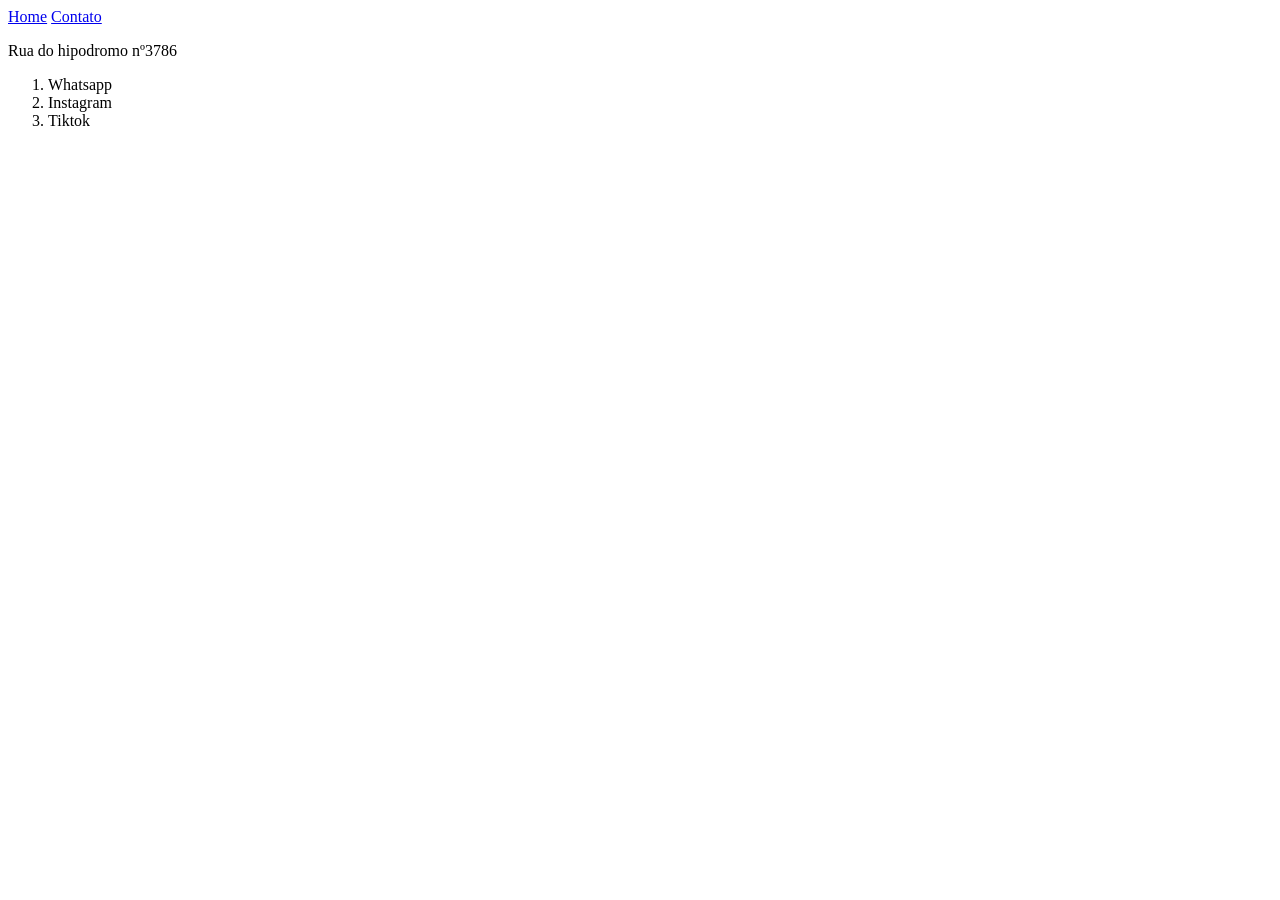
==== contato.html @ 54cd76e1 "Add files via upload" ====
<!DOCTYPE html>
<html lang="pt-br">
<head>
    <meta charset="UTF-8">
    <meta name="viewport" content="width=device-width, initial-scale=1.0">
    <title>Contato</title>
</head>
<body>
    <!--A tag nav serve para Criar o menu-->
    <nav>
        <!--Link para página principal e contato-->

        <a href="index.html">Home</a>
        <a href="sobre.html">Contato</a>
    </nav>
    <!--Criei um paragrafo-->
    <p>Rua do hipodromo nº3786</p>
    <!--lista ordenada-->
    <ol>
        <li>Whatsapp</li>
        <li>Instagram</li>
        <li>Tiktok</li>
    </ol>
</body>
</html>
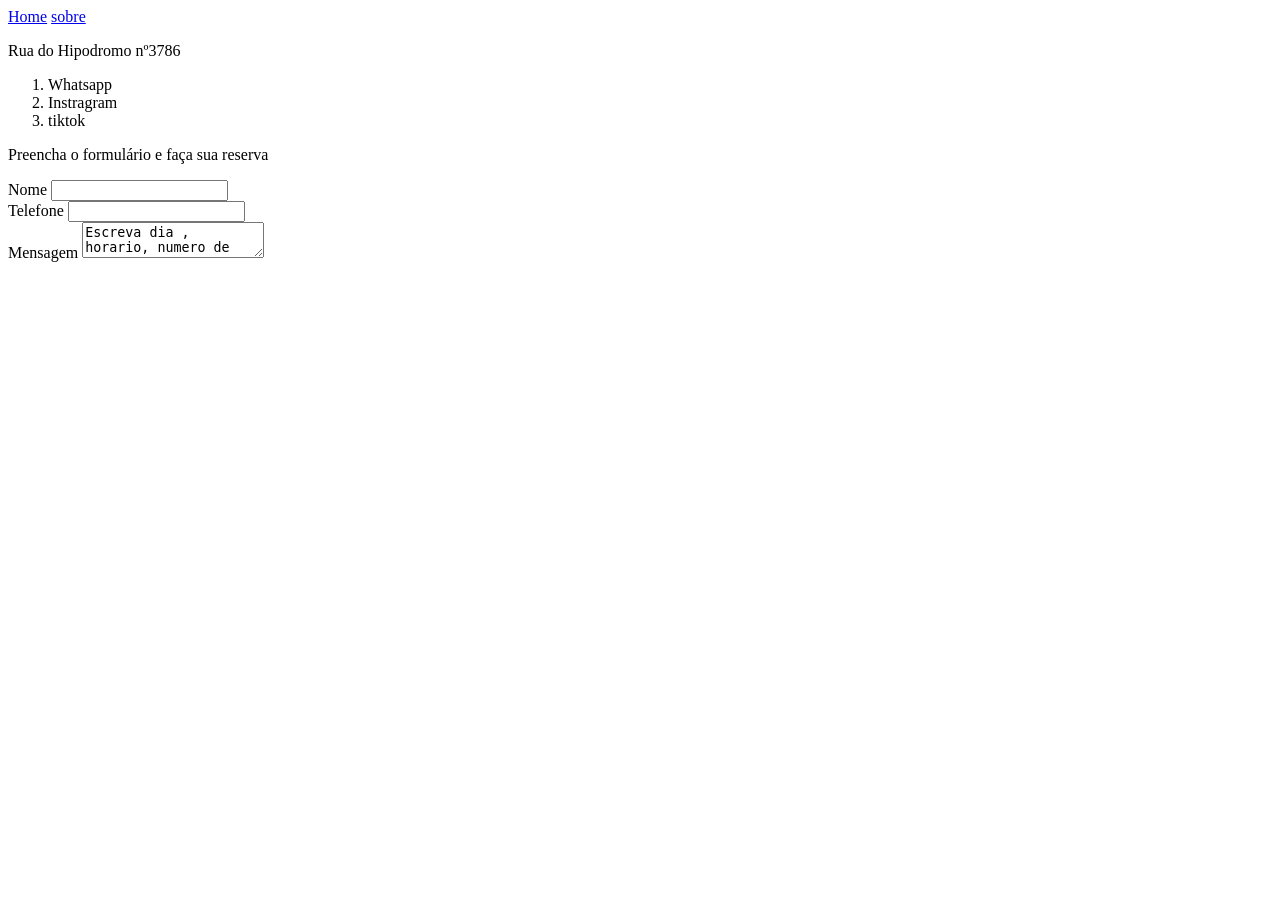
==== commit c4fbdba2: "Add files via upload" ====
--- a/contato.html
+++ b/contato.html
@@ -3,23 +3,30 @@
 <head>
     <meta charset="UTF-8">
     <meta name="viewport" content="width=device-width, initial-scale=1.0">
-    <title>Contato</title>
+    <title>Document</title>
 </head>
 <body>
-    <!--A tag nav serve para Criar o menu-->
     <nav>
-        <!--Link para página principal e contato-->
-
         <a href="index.html">Home</a>
-        <a href="sobre.html">Contato</a>
+        <a href="sobre.html">sobre</a>
     </nav>
-    <!--Criei um paragrafo-->
-    <p>Rua do hipodromo nº3786</p>
-    <!--lista ordenada-->
+    <p>Rua do Hipodromo nº3786</p>
     <ol>
         <li>Whatsapp</li>
-        <li>Instagram</li>
-        <li>Tiktok</li>
+        <li>Instragram</li>
+        <li>tiktok</li>
     </ol>
+    <p>Preencha o formulário e faça sua reserva</p>
+    <!--criar um formulario-->
+    <form>
+        <label>Nome</label><!--nome do campo-->
+        <input type="text"><br><!--crie uma caixa de texto-->
+
+        <label>Telefone</label>
+        <input type="tel"><br>
+        <label>Mensagem</label>
+        <textarea>Escreva dia , horario, numero de pessoa e autor</textarea>
+
+    </form>
 </body>
 </html>
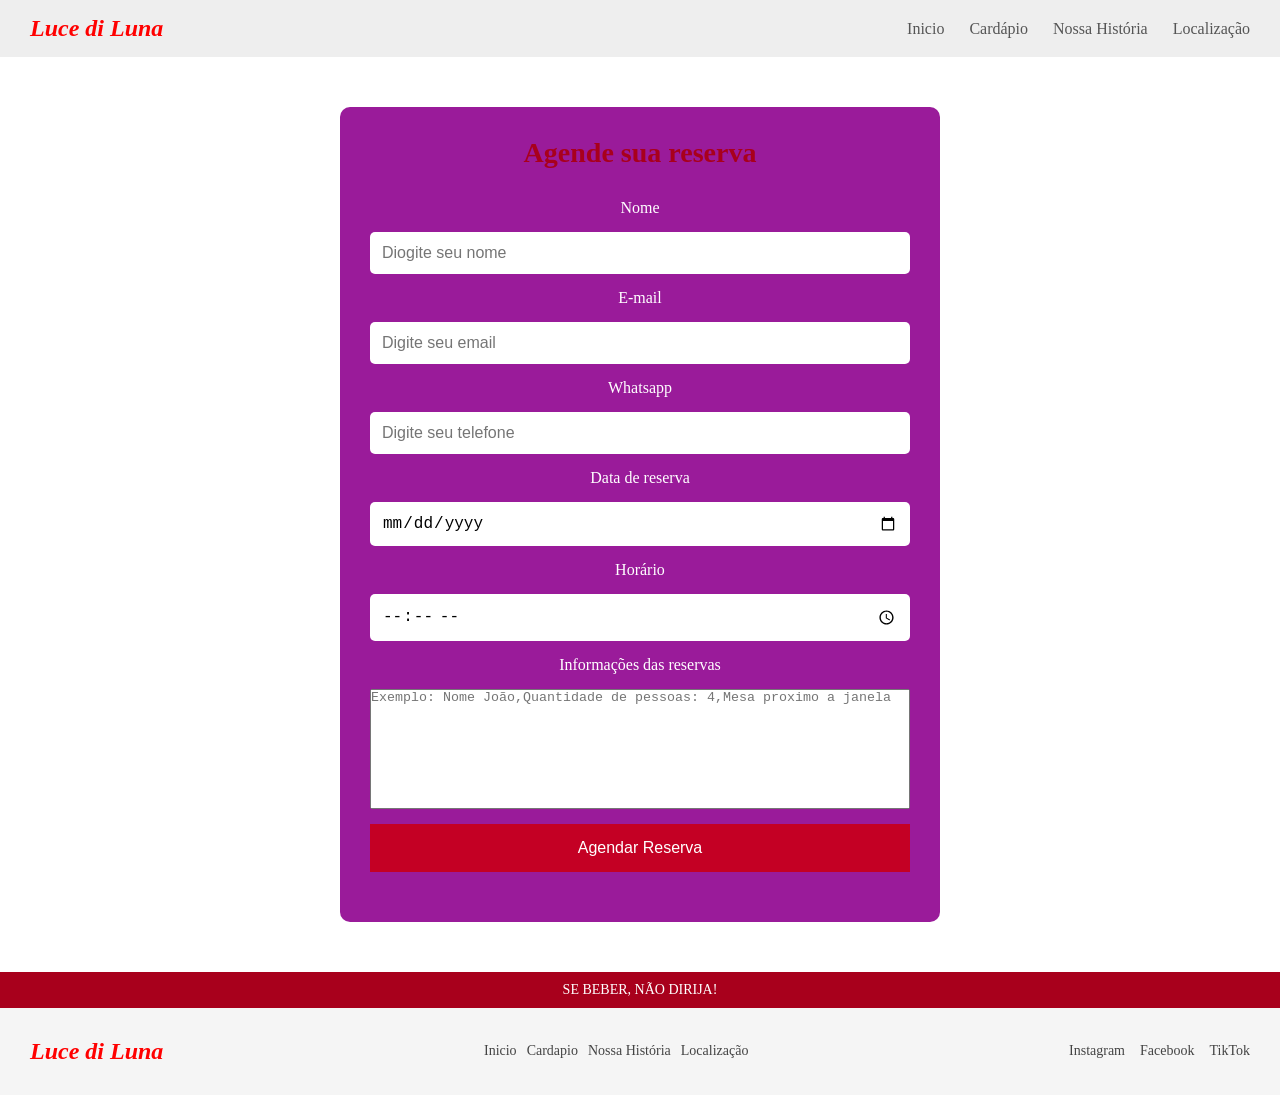
==== commit a65f31ea: "Add files via upload" ====
--- a/contato.html
+++ b/contato.html
@@ -3,30 +3,82 @@
 <head>
     <meta charset="UTF-8">
     <meta name="viewport" content="width=device-width, initial-scale=1.0">
-    <title>Document</title>
+    <link rel="stylesheet" href="style.css">
+    <title>Luce di Luna</title>
+    
 </head>
 <body>
-    <nav>
-        <a href="index.html">Home</a>
-        <a href="sobre.html">sobre</a>
+    <header>
+     <nav class="menu">
+        <h1 class="logo"><em>Luce di Luna</em></h1>
+        <ul class="menu-links">
+<a href="index.html">Inicio</a>
+<a href="cardapio.html">Cardápio</a>
+<a href="nossaHistoria.html">Nossa História</a>
+<a href="localizacao.html">Localização</a>
+        </ul>
     </nav>
-    <p>Rua do Hipodromo nº3786</p>
-    <ol>
-        <li>Whatsapp</li>
-        <li>Instragram</li>
-        <li>tiktok</li>
-    </ol>
-    <p>Preencha o formulário e faça sua reserva</p>
-    <!--criar um formulario-->
-    <form>
-        <label>Nome</label><!--nome do campo-->
-        <input type="text"><br><!--crie uma caixa de texto-->
+    </header>
+    <section class="contato">
+        <h1>Agende sua reserva</h1>
+        <!--Formulário-->
+        <form id="formReserva">
+            <!--nome-->
+            <label>Nome</label>
+            <input type="text" id="nome" placeholder="Diogite seu nome" required>
 
-        <label>Telefone</label>
-        <input type="tel"><br>
-        <label>Mensagem</label>
-        <textarea>Escreva dia , horario, numero de pessoa e autor</textarea>
+            <!--email-->
+            <label>E-mail</label>
+            <input type="email" id="email" placeholder="Digite seu email">
 
-    </form>
+            <!--whatsapp-->
+            <label>Whatsapp</label>
+            <input type="tel" id="Whatsapp" placeholder="Digite seu telefone">
+
+            <!--Data-->
+            <label>Data de reserva</label>
+            <input type="date" id="data">
+
+            <!--Horario-->
+            <label>Horário</label>
+            <input type="time" id="horario">
+
+            <!--observações-->
+            <label>Informações das reservas</label>
+            <textarea id="mensagem" placeholder="Exemplo: Nome João,Quantidade de pessoas: 4,Mesa proximo a janela"></textarea>
+            <!--botão-->
+            <button type="submit">Agendar Reserva</button>
+        </form>
+        <!--mensagem-->
+        <p id="resultado"></p>
+    </section>
+    <!--conecta com javascript-->
+    <script src="script.js"></script>
+    <footer><!--Rodapé-->
+            <!--Barra vermelha-->
+            <div class="barra-alerta">
+                <p>SE BEBER, NÃO DIRIJA!</p>
+            </div>
+            <!--Conteudo principal do rodape-->
+            <div class="footer-container">
+                <!--Logo-->
+                <div class="footer-logo">
+                    <h2><em>Luce di Luna</em></h2>
+                </div>
+                <!--Link do site-->
+                <div class="footer-link">
+                    <a href="28-04-06.html">Inicio</a>
+                    <a href="cardapio.html">Cardapio</a>
+                    <a href="nossaHistoria.html">Nossa História</a>
+                    <a href="localizacao.html">Localização</a>
+                </div>
+                <!--Redes sociais-->
+                <div class="footer-redes">
+                    <a href="#">Instagram</a>
+                    <a href="#">Facebook</a>
+                    <a href="#">TikTok</a>
+                </div>
+            </div>
+        </footer>
 </body>
 </html>
--- a/style.css
+++ b/style.css
@@ -0,0 +1,192 @@
+/*Reset,tira a margim*/
+*{
+    margin: 0;
+    padding: 0;
+    box-sizing: border-box;
+}
+/*Menu principal*/
+.menu{
+    display: flex;
+    justify-content: space-between; /*separa a logo e o menu*/
+    align-items: center;
+    background-color: #eee;
+    padding: 15px 30px;
+}
+/*logo*/
+.logo{
+    color: red;
+    font-size: 24px;
+    font-weight: bold;
+}
+/*Lista*/
+.menu-links{
+    list-style: none;
+    display: flex;
+    gap: 25px; /*espaço entre os itens*/
+}
+/*Link*/
+.menu-links a{
+    text-decoration: none;
+    color: #555;
+    font-size: 16px;
+    transition: 0.3s;
+}
+/*Hover (efeito ao passar o mouse)*/
+.menu-links a:hover{
+    color: red;
+}
+/*Item ativo (inicio)*/
+.menu-links .ativo{
+    color: red;
+    font-weight: bold;
+}
+.contato{
+    background-color: #f6f4f4;
+    color: #a8001c;
+    text-align: center;
+    padding: 40px 20px;
+}
+.contato h1{
+    font-size: 28px;
+    color: red;
+    margin-bottom: 20px;
+}
+.info-contato{
+    margin-bottom: 30px;
+}
+.info-contato p{
+    font-size: 16px;
+    margin: 10px 0;
+}
+/*Mapa*/
+.mapa iframe{
+    width: 80%; /*ocupa 80% da largura do  site*/
+    height: 400px; /*altura do mapa*/
+    border: 0; /*remove borda*/
+}
+/*Responsivo*/
+@media (max-width: 600px){
+    .contato{
+        padding: 2px 10px; /*espaco em telas pequenas*/
+    }
+    .contato h1{
+        font-size: 20px;
+    }
+    .contato p{
+        font-size: 14px;
+    }
+    .mapa iframe{
+        width:100%;
+        height:300px;
+
+    }
+}
+.nossaHistoria{
+    background-color: #f6f4f4;
+    color: black;
+    text-align: center;
+    padding: 40px 20px;
+}
+.nossaHistoria h1{
+    font-size: 28px;
+    color: red;
+    margin-bottom: 20px;
+}
+/*Contato*/
+.contato{
+    max-width: 600px;
+    margin: 50px auto;
+    background-color: #9a1b9a;
+    padding: 30px;
+    border-radius: 10px;
+    color: white;
+}
+.contato h1{
+    text-align: center;
+    margin-bottom: 30px;
+    color: #a8001c;
+}
+form{
+    display: flex;
+    flex-direction: column;
+    gap: 15px;
+}
+/*input*/
+input, text{
+    padding: 12px;
+    border: none;
+    border-radius: 5px;
+    font-size: 16px;
+}
+textarea{
+    height: 120px;
+    resize: none;
+}
+/*botao*/
+button{
+    background-color: #c40024;
+    color: white;
+    border: none;
+    padding: 15px;
+    font-size: 16px;
+    cursor: pointer;
+    transition: 0.3s;
+}
+button:hover{
+    background-color: #d92007ce;
+}
+#resultado{
+    margin-top: 20px;
+    text-align: center;
+    font-weight: bold;
+}
+/*footer*/
+/*Barra vermelha superior*/
+.barra-alerta{
+    background-color: #a8001c;
+    color: white;
+    text-align: center;
+    padding: 10px;
+    font-size: 14px;
+}
+/*container principal do footer*/
+.footer-container{
+    display: flex;
+    justify-content: space-between;
+    align-items: center;
+    background-color: #f5f5f5;
+    padding: 30px;
+    flex-wrap: wrap;
+}
+/*Logo*/
+.footer-logo h2{
+    color: red;
+}
+/*link do site*/
+.footer-link{
+    display: flex;
+    /*flex-direction: column;*/
+    gap: 10px;
+}
+.footer-link a{
+    text-decoration: none;
+    color: #444;
+    font-size: 14px;
+}
+.footer-link a:hover{
+    color: #a8001c;
+}
+/*Redes sociais*/
+.footer-redes{
+    display: flex;
+    gap: 15px;
+}
+.footer-redes a{
+    text-decoration: none;
+    color: #444;
+    font-size: 14px;
+}
+.footer-redes a:hover{
+    color: #a8001c;
+}
+/*Instagram*/
